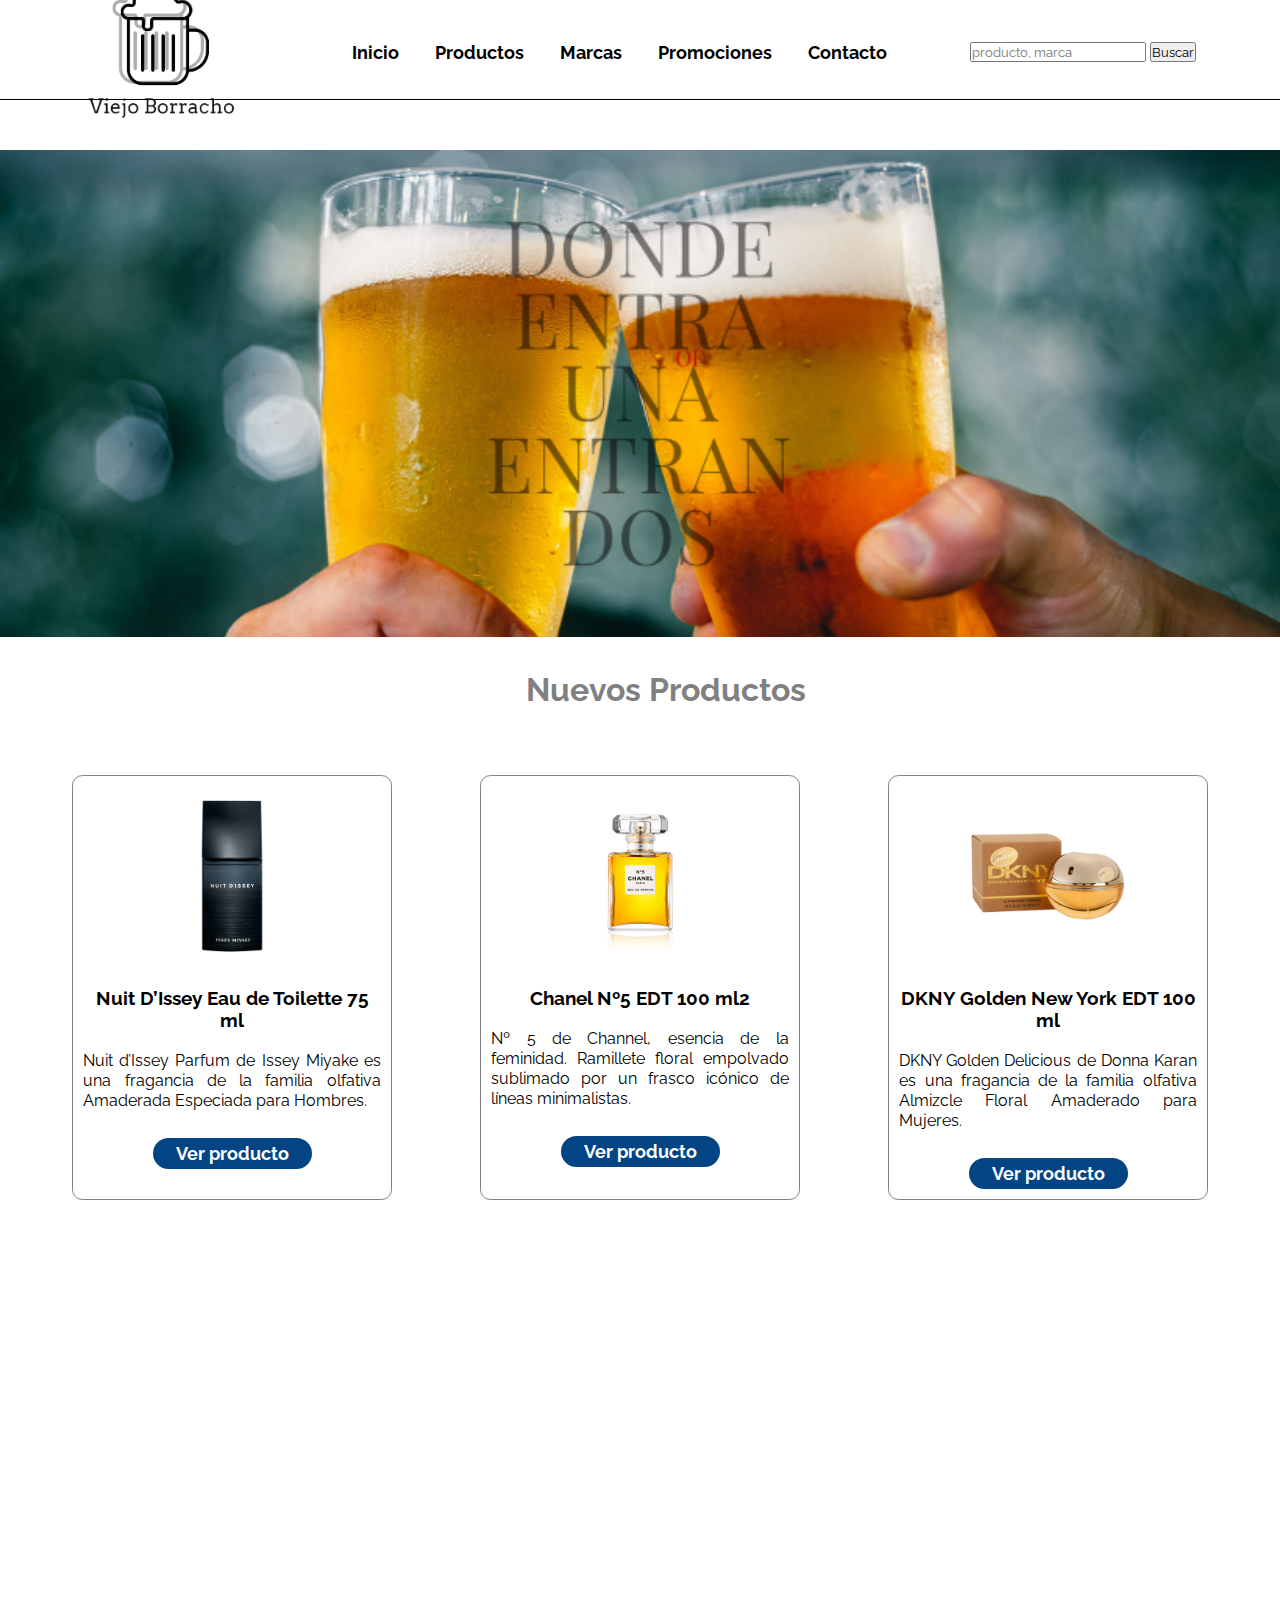
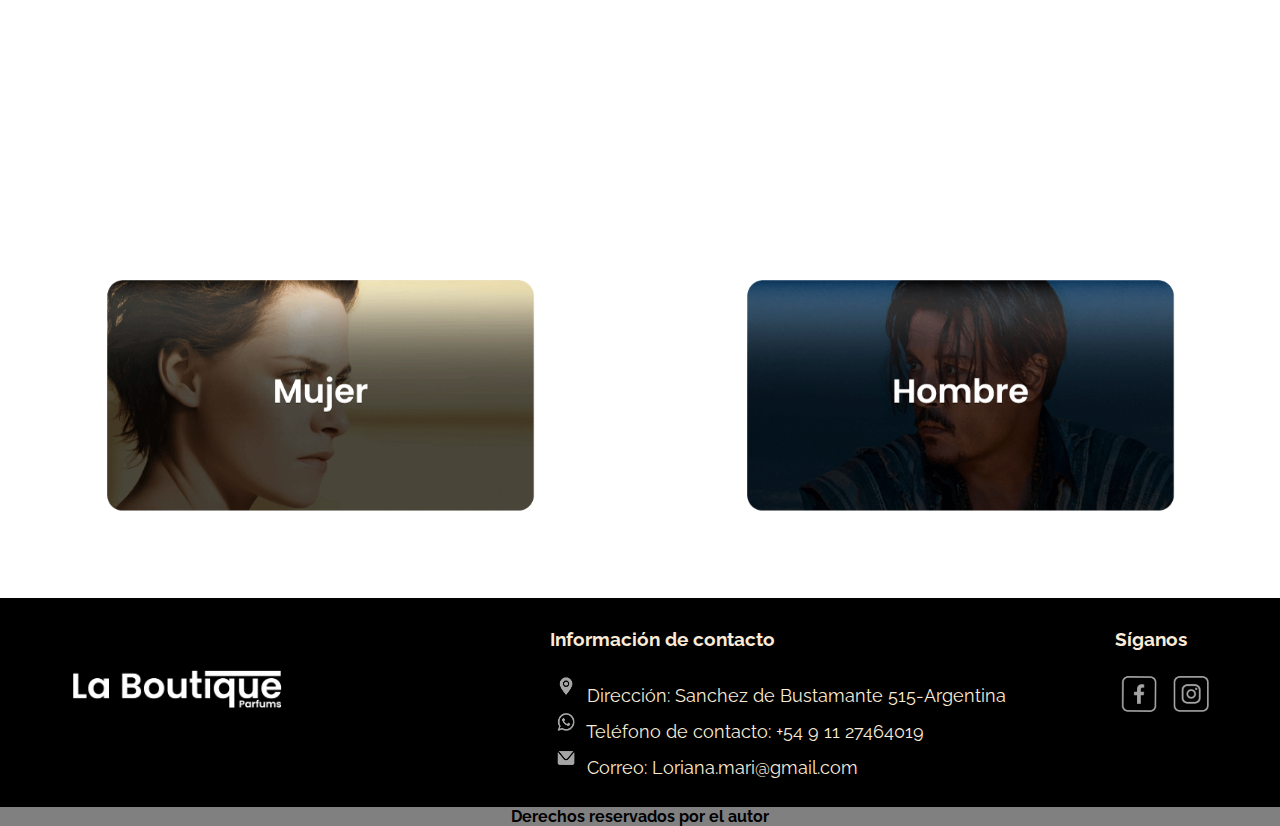
==== index.html @ 7828b030 "first commit" ====
<!DOCTYPE html>
<html lang="es">

<head>
    <meta charset="UTF-8">
    <meta http-equiv="X-UA-Compatible" content="IE=edge">
    <meta name="viewport" content="width=device-width, initial-scale=1.0">
    <link href="https://cdn.jsdelivr.net/npm/bootstrap@5.1.3/dist/css/bootstrap.min.css" rel="stylesheet"
        integrity="sha384-1BmE4kWBq78iYhFldvKuhfTAU6auU8tT94WrHftjDbrCEXSU1oBoqyl2QvZ6jIW3" crossorigin="anonymous">
    <link rel="stylesheet" href="./assets/css/style.css">
    <title>El viejo borracho</title>
</head>

<body>
    <div class="gridContainer">
        <header class="header">
            <div class="viejo-borracho">
                <a href="index.html"><img class="header__logo" src="assets/img/logotipo.png" alt="logo"></a>

            </div>
            <div class="header__menuContainer">

                <Nav class="header__menuNav">
                    <UL class="header__menuNav__item">
                        <li> <a href="/index.html">Inicio</a></li>
                        <li> <a href="./pages/producto.html">Productos</a></li>
                        <li> <a href="./pages/marcas.html">Marcas</a></li>
                        <li> <a href="./pages/promociones.html">Promociones</a></li>
                        <li> <a href="./pages/contacto.html">Contacto</a></li>
                    </UL>
                </Nav>

                <form class="header__menuBuqueda" action="">
                    <input type="search" id="busquedaproducto" placeholder="producto, marca">
                    <input type="submit" id="botonbuscar" value="Buscar">
                </form>
            </div>

        </header>



        <section class="sectionUno">
            <img class="main__sectionBanner__Image" src="./assets/img/My project (1).png" alt="banner perfumes">
        </section>

        <section class="sectionDos">
            <h1>Nuevos Productos</h1>

            <div class="main__sectionNovedades__container">
                <article class="card__product borderRounded">
                    <img class="card__product__image" src="assets/img/isseyMiyake.jpg" alt="Perfume Issey-Miyake" />
                    <h3 class="card__product__title">Nuit D’Issey Eau de Toilette 75 ml</h3>
                    <p class="card__product__text">Nuit d’Issey Parfum de Issey Miyake es una fragancia de la familia
                        olfativa Amaderada Especiada para Hombres.</p>

                    <a href="#" class="card__product__action">Ver producto</a>
                </article>

                <article class="card__product borderRounded">
                    <img class="card__product__image" src="assets/img/chanel.jpg" alt="Perfume Chanel N°5" />
                    <h3 class="card__product__title">Chanel Nº5 EDT 100 ml2</h3>
                    <p class="card__product__text">Nº 5 de Channel, esencia de la feminidad. Ramillete
                        floral empolvado sublimado por un frasco icónico de líneas minimalistas.</p>
                    <a href="#" class="card__product__action">Ver producto</a>
                </article>

                <article class="card__product borderRounded">
                    <img class="card__product__image" src="assets/img/dknyGolden.jpg" alt="Prfume Donna Karan" />
                    <h3 class="card__product__title">DKNY Golden New York EDT 100 ml</h3>
                    <p class="card__product__text"> DKNY Golden Delicious de Donna Karan es una fragancia de la familia
                        olfativa Almizcle Floral Amaderado para Mujeres. </p>
                    <a href="#" class="card__product__action">Ver producto</a>
                </article>
            </div>

        </section>

        <section class="sectionTres">
            <a href=""><img class="perfumes__mujer" src="assets/img/perfumeMujer.png" alt="Sección Mujer" /></a>
        </section>

        <section class="videoNovedades">
            <iframe class="videoPerfume" width="560" height="315" src="https://www.youtube.com/embed/X_y38L1RINU?loop=1"
                title="YouTube video player" frameborder="0"
                allow="accelerometer; autoplay; clipboard-write; encrypted-media; gyroscope; picture-in-picture"
                allowfullscreen></iframe>
        </section>

        <section class="sectionCuatro">
            <a href=""><img class="perfumes__hombre" src="assets/img/perfumeHombre.png" alt="Sección Hombre" /></a>
        </section>


        <footer class="footer">

            <div class="footer__container">

                <div class="columna__logo">
                    <a href="texto.html"><img class="header__logo" src="assets/img/logoBlanco.png" alt="logo"></a>
                </div>

                <div class="columnaMapa_informacion">
                    <div class="columna_mapa">
                        <iframe class="columna__mapa_image"
                            src="https://www.google.com/maps/embed?pb=!1m18!1m12!1m3!1d1642.0064035159683!2d-58.41506476319437!3d-34.60383765806939!2m3!1f0!2f0!3f0!3m2!1i1024!2i768!4f13.1!3m3!1m2!1s0x95bcca8bad633cbd%3A0x77836faeba3588ee!2sS%C3%A1nchez%20de%20Bustamante%20515%2C%20C1173%20ABI%2C%20Buenos%20Aires!5e0!3m2!1ses!2sar!4v1647540868487!5m2!1ses!2sar"
                            width="600" height="450" style="border:0;" allowfullscreen="" loading="lazy"></iframe>
                    </div>

                    <div class="columna__informacion">
                        <h3 class="columna__title">Información de contacto</h3>
                        <ul class="columna__informacion_ul">

                            <li class="columna__informacion_ulLi">
                                <a href="https://www.google.com/maps/place/S%C3%A1nchez+de+Bustamante+515,+C1173+ABI,+Buenos+Aires/@-34.6037869,-58.4165417,17z/data=!3m1!4b1!4m5!3m4!1s0x95bcca8bad633cbd:0x77836faeba3588ee!8m2!3d-34.6037869!4d-58.414353"
                                    target="_blank" class="informacion__contacto"><img
                                        class="columna__informacion__image" src="./assets/img/logoUbicacion.png" alt="">
                                    Dirección: Sanchez de Bustamante 515-Argentina</a>
                            </li>

                            <li class="columna__informacion_ulLi">
                                <a href="https://wa.me/1127464019?text=¡Hola!" class="informacion__contacto"
                                    target="_blank"><img class="columna__informacion__image"
                                        src="./assets/img/logoTelefono.png" alt=""> Teléfono de contacto: +54 9 11
                                    27464019</a>
                            </li>
                            <li class="columna__informacion_ulLi">
                                <a href="mailto:loriana.mari@gmail.com" class="informacion__contacto"><img
                                        class="columna__informacion__image" src="./assets/img/logoMail.png" alt="">
                                    Correo: Loriana.mari@gmail.com</a>
                            </li>
                        </ul>

                    </div>
                </div>

                <div class="columna__redes">
                    <h3 class="columna__title">Síganos</h3>
                    <ul class="columna__redes__ul">
                        <li class="columna__redes__ulLi">
                            <a href="https://es-la.facebook.com/" target="_blank"><img class="columna__redes__image"
                                    src="./assets/img/logoFacbook.png" alt="Logo Facebook"></a>
                        </li>

                        <li class="columna__redes__ulLi">
                            <a href="https://www.instagram.com/?hl=es-la" target="_blank"><img
                                    class="columna__redes__image" src="./assets/img/logoinstagram.png"
                                    alt="Logo Instagram"></a>
                        </li>
                    </ul>

                </div>


            </div>

            <div class="footer__derechos">
                <p>Derechos reservados por el autor</p>
            </div>

        </footer>
    </div>
    <script src="https://cdn.jsdelivr.net/npm/bootstrap@5.1.3/dist/js/bootstrap.bundle.min.js"
        integrity="sha384-ka7Sk0Gln4gmtz2MlQnikT1wXgYsOg+OMhuP+IlRH9sENBO0LRn5q+8nbTov4+1p"
        crossorigin="anonymous"></script>
</body>

</html>
---- assets/css/style.css ----
@import url('https://fonts.googleapis.com/css2?family=Raleway:ital,wght@0,100;0,200;1,100&display=swap');

* {
    font-family: 'Raleway', sans-serif;
    box-sizing: border-box;
    margin: 0;
    padding: 0;

}

body {
    background-color: white;
}

li,
a {
    color: black;
    font-weight: bold;
    font-size: large;
    text-decoration: none;
}

h1 {
    color: rgb(128, 128, 128);
    font-weight: bold;
    font-size: xx-large;
    text-align: center;
    margin-top: 30px;
    margin-left: 3.2rem;
    margin-bottom: 3.2rem;
}

h2 {
    color: gray;
    font-weight: bold;
    font-size: x-large;
    text-align: center;
    margin-top: 2rem;
    margin-left: 3.125rem;
    margin-bottom: 3.125rem;
}

.precio {
    color: #7d8c96;
    text-align: center;
    margin-bottom: 1rem;
    font-weight: bold;
}

span {
    color: red;
    text-decoration: line-through;
    font-weight: bold;
}

#check {
    display: none;
}

.header {
    grid-area: header;
    display: flex;
    justify-content: space-around;
    align-items: center;
    padding-top: 1rem;
    padding-bottom: 0.65rem;
    padding-left: 1rem;
    padding-right: 1rem;
    background-color: rgb(255, 255, 255);
    border-color: rgb(128, 128, 128);
    border-bottom: solid;
    border-width: 0.063rem;

}

nav label {
    display: none;
    width: 30px;
    height: 30px;
    padding: 10px;
    border-right: 1px solid gr;
    cursor: pointer;
}

.header__logo {
    width: 14rem;
    cursor: pointer;
}

.header__menuContainer {
    display: flex;
}

.header__menuNav__item {
    list-style: none;
}

.header__menuNav__item li {
    display: inline-block;
    padding: 1rem;
}

.header__menuNav__item li a:hover {
    color: rgb(128, 128, 128);
}

.header__menuBuqueda {
    padding: 1rem;
    margin-left: 3.2rem;
    margin-right: 1.25rem;
}

.sectionUno {
    grid-area: sectionUno;
}

.main__sectionBanner__Image {
    width: 100%;
    height: 90%;
    margin: auto;
    margin-top: 50px;
}

.sectionDos {
    grid-area: sectionDos;
}

.main__sectionNovedades__container {
    background-color: white;
    display: flex;
    flex-direction: row;
    flex-wrap: wrap;
    justify-content: space-evenly;
    align-items: stretch;
}

.card__product {
    width: 25%;
    border-color: gray;
    border-style: solid;
    border-width: 0.063rem;
    margin: 1rem;
    transition: tranform 3s;
}

.card__product:hover {
    transform: scale(1.1);
}

.card__product__image {
    width: 200px;
    display: block;
    margin: 0 auto;
}

.card__product__text {
    padding: 0.65rem;
    margin-top: 0.313rem;
    margin-bottom: 1rem;
    text-align: justify;
    line-height: 1.25rem;
}

.card__product__title {
    margin: 0.65rem;
    text-align: center;
    color: black;
}

.card__product__action {
    background-color: rgba(3, 68, 132, 1);
    display: block;
    width: 50%;
    padding: 0.313rem;
    margin: auto;
    margin-bottom: 10px;
    text-decoration: none;
    font-weight: bold;
    color: #ffffff;
    text-align: center;
    border-radius: 3.125rem;
}

.card__product__action:hover {
    background-color: black;
    
}

.borderRounded {
    border-radius: 0.65rem;
}

.videoNovedades {
    grid-area: videoNovedades;
    width: 65rem;
    display: block;
    margin: 0 auto;
    margin-top: 5rem;
}

.videoPerfume {
    width: 100%;
    height: 100%;
}

.sectionTres {
    grid-area: sectionTres;
    margin: 5rem 0px;
}

.perfumes__mujer {
    display: block;
    width: 70%;
    transition: all 300ms;
    position: relative;
    margin: auto;
    height: auto;
}

.perfumes__mujer:hover {
    transform: scale(1.15);
}

.sectionCuatro {
    grid-area: sectionCuatro;
    margin: 5rem 0px;
}

.perfumes__hombre {
    display: block;
    width: 70%;
    transition: all 300ms;
    position: relative;
    margin: auto;
    height: auto;
}

.perfumes__hombre:hover {
    transform: scale(1.15);
}

.footer {
    grid-area: footer;
}

.footer__container {
    background-color: rgb(0, 0, 0);
    display: flex;
    justify-content: space-around;
    align-items: flex-start;
    padding-top: 0.65rem;
    padding-bottom: 0.313rem;
    padding-left: 0.65rem;
    padding-right: 0.65rem;
}

.columna__logo {
    margin-top: 3.5rem;
}

.columna__title {
    color: rgb(250, 235, 215);
    margin-top: 1.25rem;
    margin-bottom: 1.25rem;
}

.columnaMapa_informacion {
    display: flex;
}

.columna__mapa_image {
    width: 8rem;
    height: 8rem;
    margin-top: 1.65rem;
    margin-right: 1.5rem;
}

.columna__informacion {
    margin-bottom: 1.5rem;
    margin-top: auto;
}

.columna__informacion__image {
    width: 2rem;
    height: 2rem;
}

.columna__informacion_ul {
    list-style: none;
}

.informacion__contacto {
    font-weight: normal;
    color: rgb(250, 235, 215);
}

.informacion__contacto:hover {
    color: white;
}

.columna__redes__ul {
    list-style: none;
}

.columna__redes__ulLi {
    display: inline-block;
}

.columna__redes__image {
    width: 3rem;
    height: 3rem;
    object-fit: cover;
    object-position: center;
    margin-right: auto;
}

.footer__derechos {
    color: black;
    background-color: gray;
    font-weight: bold;
    text-align: center;
}

/*páginas PRODUCTOS y PROMOCIONES*/

.main__sectionProducto {
    grid-area: main__sectionProducto;
}

.main__sectionProducto__container {
    background-color: white;
    display: flex;
    flex-direction: row;
    flex-wrap: wrap;
    justify-content: center;
    align-items: center;
}

.card__sectionProducto {
    width: 20%;
    border-color: gray;
    border-style: solid;
    border-width: 0.063rem;
    margin: 1.25rem;
}

.card__sectionProducto__image {
    width: 100%;
}

.card__sectionProducto__title {
    color: black;
    text-align: center;
    font-weight: bold;
    font-size: medium;
    margin-top: 1.25rem;
    margin-left: 1.5rem;
    margin-right: 1.5rem;
    margin-bottom: 2.5rem;
}

.card__product__actionCarrito {
    background-color: rgba(3, 68, 132, 1);
    display: block;
    width: 60%;
    padding: 0.313rem;
    margin: auto;
    margin-bottom: 10px;
    text-decoration: none;
    font-weight: bold;
    color: #ffffff;
    text-align: center;
    border-radius: 3.125rem;
    transition: transform 1s;
}

.card__product__actionCarrito:hover {
    transform: scale(1.2);
}

.card__product__actionCarrito:hover {
    background-color: black;
}

.tituloPromociones {
    color: #000046;
    animation-name: animation;
    animation-duration: 3s;
    animation-iteration-count: infinite;
}

@keyframes animation {
    0%{
        transform: scale(1);
        color: #000046;
    }
    50%{
        transform: scale(1.2);
        color: #1c9ea3;
    }

    100%{
        transform: scale(1);
        color: #000046;
    }
}
/*PÁGINA MARCAS*/
.sectionMarcas {
    grid-area: sectionMarcas;
}

.section__marcasContainer {
    background-color: white;
    display: flex;
    flex-direction: row;
    flex-wrap: wrap;
    justify-content: center;
    align-items: center;
}

.section__marcasContainer__ulLi {
    width: 25%;
    margin: 1rem;
}

.marcas__image {
    width: 100%;
    height: 100%;
    object-fit: cover;
    object-position: center;

}

/*página CONTACTO*/
.section__contacto {
    grid-area: section__contacto;
    text-align: center;
    color: black;
    font-weight: bold;
}

.section__contacto__containerFormulario {
    width: 100%;
    max-width: 30rem;
    padding: 2rem 1rem;
    border: 1px solid black;
    border-radius: 1rem;
    margin: 2rem auto;
    background: linear-gradient(to right, #292E49, #536976, #BBD2C5);
}

.formulario__input {
    width: 18.75rem;
    height: 2.5rem;
    margin: 0.313rem;
    text-align: center;
    border-radius: 0.65rem;
}

.formulario__textarea {
    width: 18.75rem;
    height: 6.25rem;
    text-align: center;
    border-radius: 0.65rem;
    border-width: 0.125rem;
    margin: 0.313rem;
}

.formulario__input__boton {
    width: 4.375rem;
    height: 2rem;
    background-color: rgb(219, 211, 211);
    text-align: center;
    font-weight: bold;
}

.formulario__input__boton:hover {
    background-color: rgb(196, 193, 193);
}

.mapa {
    grid-area: mapa;
}

.mapa_ubicacion {
    width: 65rem;
    display: block;
    margin: 0 auto;
    margin-bottom: 5rem;
}

/*VISTA DESKTOP*/
@media screen and (min-width: 1108px) {
    .gridContainer {
        display: grid;
        grid-template-areas:
            "header header header header header header"
            "sectionUno sectionUno sectionUno sectionUno sectionUno sectionUno"
            "sectionDos sectionDos sectionDos sectionDos sectionDos sectionDos"
            "videoNovedades videoNovedades videoNovedades videoNovedades videoNovedades videoNovedades"
            "sectionTres sectionTres sectionTres  sectionCuatro sectionCuatro sectionCuatro"
            "footer footer footer footer footer footer ";
        grid-template-columns: repeat(6, 1fr);
        grid-template-rows: 100px auto 1fr 1fr auto auto;
    }


    /*página PRODUCTO y PROMOCIONES*/

    .gridProduct {
        display: grid;
        grid-template-areas:
        "header header header"
        "main__sectionProducto main__sectionProducto main__sectionProducto"
        "footer footer footer";
        grid-template-columns: repeat(3, 1fr);
        grid-template-rows: 100px 1fr auto;
    }

    /*página MARCAS*/

    .gridMarcas {
        display: grid;
        grid-template-areas:
            "header header header"
            "sectionMarcas sectionMarcas sectionMarcas"
            "footer footer footer";
        grid-template-columns: repeat(3, 1fr);
        grid-template-rows: 100px 1fr auto;
    }


    /*página CONTACTO*/

    .gridContacto {
        display: grid;
        grid-template-areas:
            "header header header"
            "section__contacto section__contacto section__contacto"
            "mapa mapa mapa"
            "footer footer footer";
        grid-template-columns: repeat(3, 1fr);
        grid-template-rows: 100px 1fr auto auto;
    }
}

/*VISTA TABLET*/ /*apliqué para table sólo cambios en el header y el color del formulario de contacto, el resto lo quise mantener por ahora distribuido de la misma manera que la versión desktop*/
@media screen and (min-width: 800px) and (max-width: 1107px) {
    .gridContainer {
        display: grid;
        grid-template-areas:
            "header header header header"
            "sectionUno sectionUno sectionUno sectionUno"
            "sectionDos sectionDos sectionDos sectionDos"
            "videoNovedades videoNovedades videoNovedades videoNovedades"
            "sectionTres sectionTres  sectionCuatro sectionCuatro"
            "footer footer footer footer";
        grid-template-columns: repeat(4, 1fr);
        grid-template-rows: 150px auto 1fr 1fr auto auto;
    }


    .header__menuContainer {
        display: flex;
        flex-direction: column;
        align-items: center;
    }

    .videoNovedades {
        grid-area: videoNovedades;
        width: 80%;
    }

    .footer__container {
        flex-direction: column;
        align-items: center;
        justify-content: center;
    }


    /*página PRODUCTO y PROMOCIONES*/

    .gridProduct {
        display: grid;
        grid-template-areas:
        "header header header"
        "main__sectionProducto main__sectionProducto main__sectionProducto"
        "footer footer footer";
        grid-template-columns: repeat(3, 1fr);
        grid-template-rows: 150px 1fr auto;
    }


    /*página MARCAS*/

    .gridMarcas {
        display: grid;
        grid-template-areas:
            "header header header"
            "sectionMarcas sectionMarcas sectionMarcas"
            "footer footer footer";
        grid-template-columns: repeat(3, 1fr);
        grid-template-rows: 150px 1fr auto;
    }



    /*página CONTACTO*/

    .gridContacto {
        display: grid;
        grid-template-areas:
            "header header header"
            "section__contacto section__contacto section__contacto"
            "mapa mapa mapa"
            "footer footer footer";
        grid-template-columns: repeat(3, 1fr);
        grid-template-rows: 150px 1fr auto auto;
    }

    .section__contacto__containerFormulario {
        background: linear-gradient(to right, #3f2b96, #a8c0ff); 
    }
}

/*--------------------------*/

/*VISTA MOBILE*/
@media screen and (max-width: 799px) {
    .gridContainer {
        display: grid;
        grid-template-areas:
            "header header"
            "sectionUno sectionUno"
            "sectionDos sectionDos"
            "videoNovedades videoNovedades"
            "sectionTres sectionTres"
            "sectionCuatro sectionCuatro"
            "footer footer";
        grid-template-columns: repeat(2, auto);
        grid-template-rows: 280px auto 1fr auto auto auto;
    }

    .header {
        flex-direction: column;
        justify-content: space-between;
    }

    nav label {
        display: block;

    }

    .header__menuContainer {
        display: flex;
        flex-direction: column;
        align-items: center;
        
    }

    .header__menuNav__item li {
        display: block;
        padding: 1rem;
        line-height: 0px;
        text-align: center; 
    }

    .header__menuBuqueda {
        width: 90%;
    }


    .main__sectionBanner__Image {
        height: 80%;
    
    }


    .main__sectionNovedades__container {
        justify-content: space-around;
        align-items: center;
    }


    .card__product {
        width: 60%;
    }

    .videoNovedades {
        grid-area: videoNovedades;
        width: 30rem;
        height: 25rem;
    }

    .sectionTres {
        grid-area: sectionTres;
        margin: 2rem 0px;
    }

    .perfumes__mujer {
        display: block;
        width: 50%;
    }

    .sectionCuatro {
        grid-area: sectionCuatro;
        margin: 2rem 0px;
    }

    .perfumes__hombre {
        display: block;
        width: 50%;
    }

    .footer__container {
        
        display: flex;
        flex-direction: column;
        justify-content: space-around;
        align-items: center;
    }

    .columna__title {
        text-align: center;
    }

    .columnaMapa_informacion {
        display: flex;
        flex-direction: column;
        justify-content: center;
        align-items: center;
    }


    .columna__informacion_ulLi {
        text-align: center;
    
    }

    /*página PRODUCTO Y promociones*/

    .gridProduct {
        display: grid;
        grid-template-areas:
            "header header"
            "main__sectionProducto main__sectionProducto"
            "footer footer";
        grid-template-columns: repeat(2, 1fr);
        grid-template-rows: 280px 1fr auto;
    }

    .card__sectionProducto {
        width: 100%;
    }


    /*página MARCAS*/

    .gridMarcas {
        display: grid;
        grid-template-areas:
            "header header"
            "sectionMarcas sectionMarcas"
            "footer footer";
        grid-template-columns: repeat(2, 1fr);
        grid-template-rows: 280px 1fr auto;
    }


    .section__marcasContainer__ulLi {
        width: 40%;
    }

    /*página CONTACTO*/

    .gridContacto {
        display: grid;
        grid-template-areas:
            "header header"
            "section__contacto section__contacto"
            "mapa mapa"
            "footer footer";
        grid-template-columns: repeat(2, 1fr);
        grid-template-rows: 280px 1fr auto auto;
    }

    .section__contacto__containerFormulario {
        width: 75%;
        background: linear-gradient(to right, #1CB5E0, #000046);
    }

    .formulario__input {
        width: 80%;
    }
    
    .formulario__textarea {
        width: 80%;
    }
    
    .formulario__input__boton {
        width: 4rem;
    }

    .mapa_ubicacion {
        width: 25rem;
        height: 25rem;
    }

    .viejo-borracho {
    margin-top: 50px;
}}
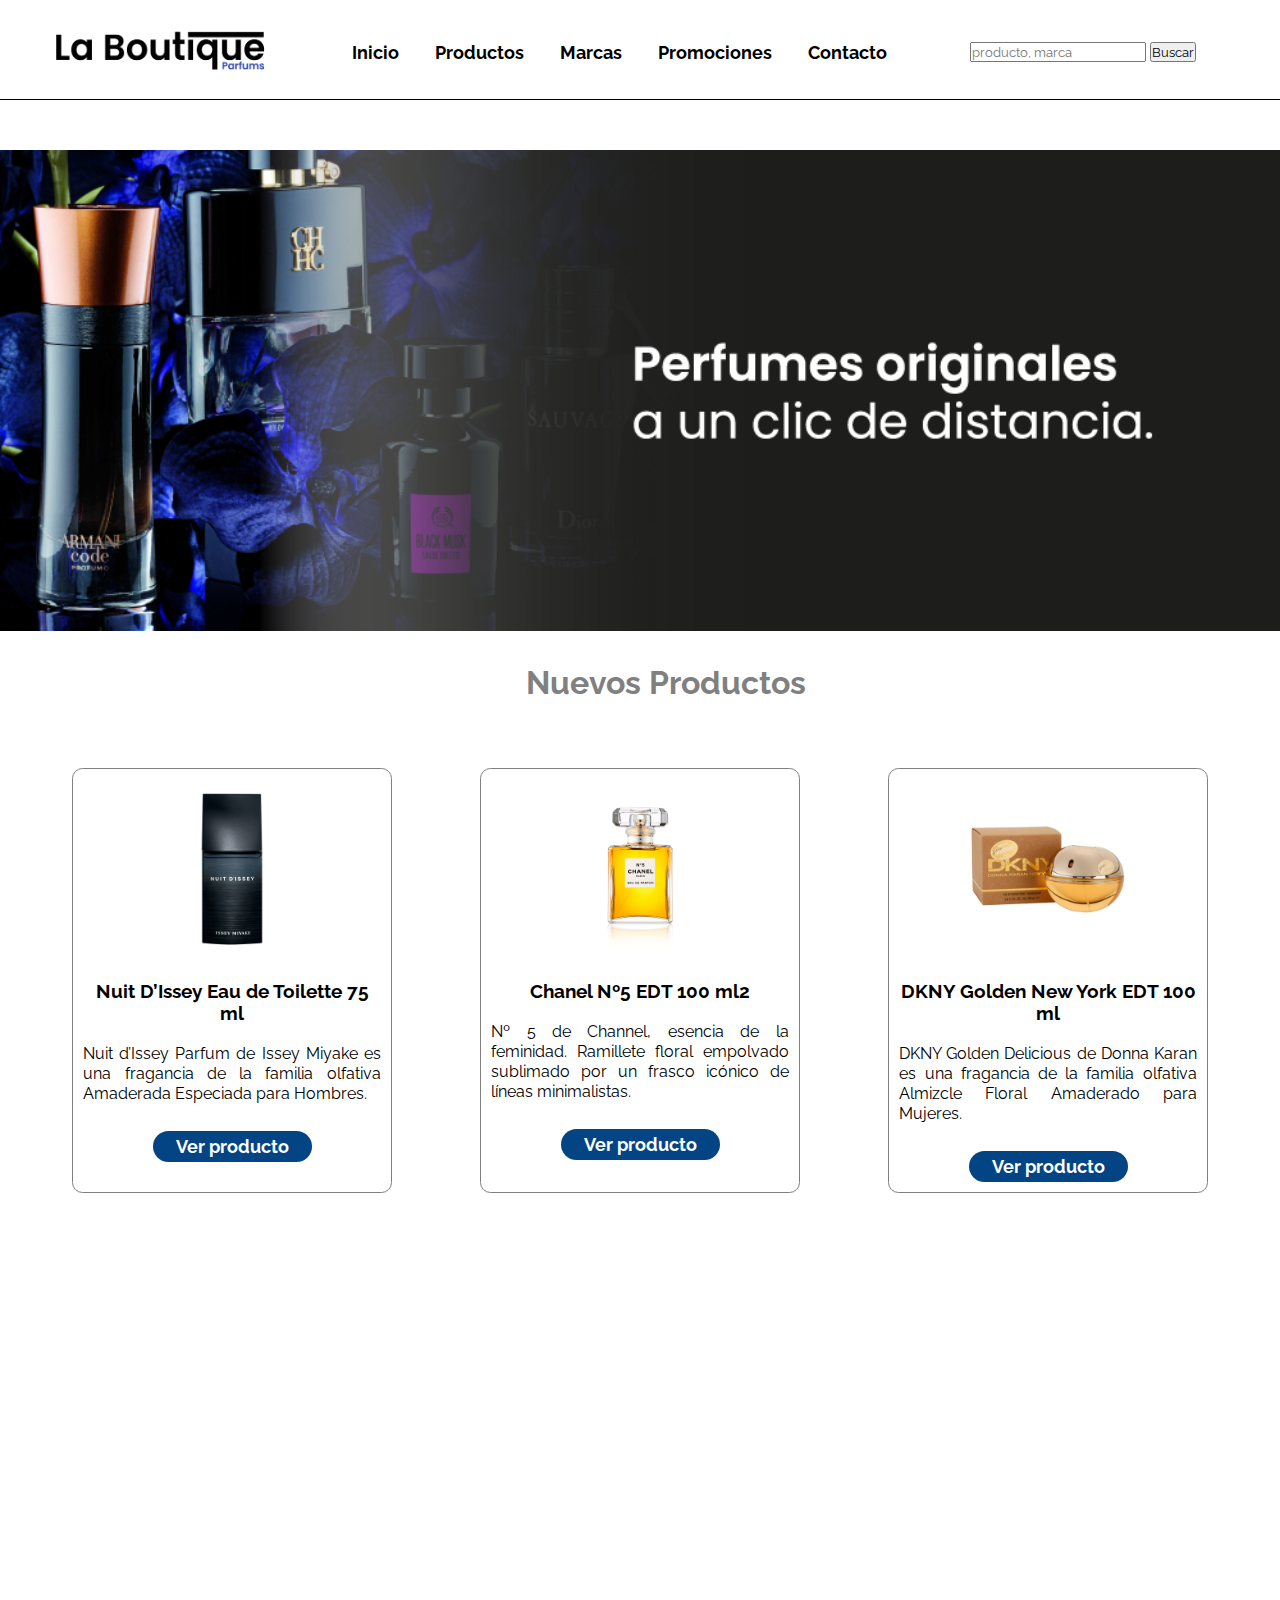
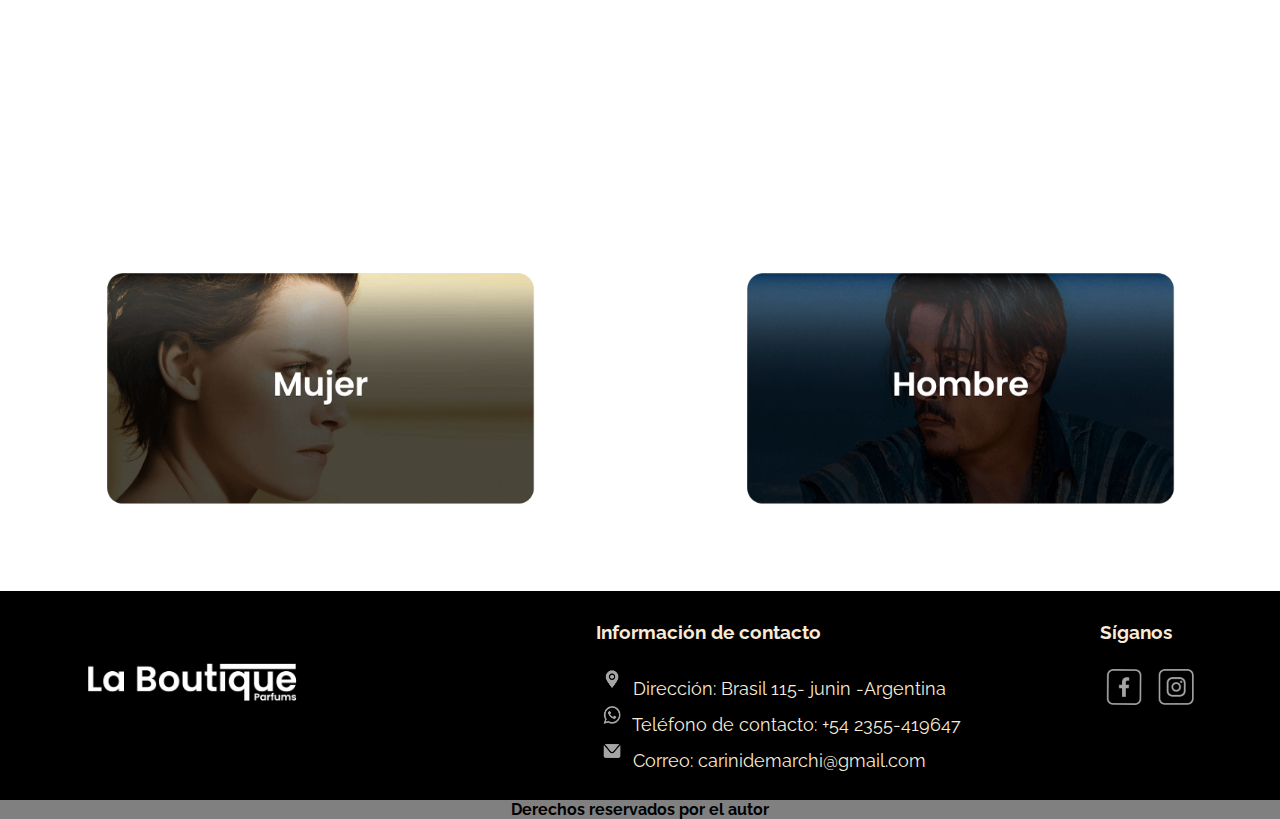
==== commit 8ebd58ca: "Update index.html" ====
--- a/index.html
+++ b/index.html
@@ -8,16 +8,16 @@
     <link href="https://cdn.jsdelivr.net/npm/bootstrap@5.1.3/dist/css/bootstrap.min.css" rel="stylesheet"
         integrity="sha384-1BmE4kWBq78iYhFldvKuhfTAU6auU8tT94WrHftjDbrCEXSU1oBoqyl2QvZ6jIW3" crossorigin="anonymous">
     <link rel="stylesheet" href="./assets/css/style.css">
-    <title>El viejo borracho</title>
+    <title>La Boutique Perfums</title>
 </head>
 
 <body>
     <div class="gridContainer">
         <header class="header">
-            <div class="viejo-borracho">
-                <a href="index.html"><img class="header__logo" src="assets/img/logotipo.png" alt="logo"></a>
 
-            </div>
+            <a href="index.html"><img class="header__logo" src="assets/img/logoNegro.png" alt="logo"></a>
+
+
             <div class="header__menuContainer">
 
                 <Nav class="header__menuNav">
@@ -41,7 +41,7 @@
 
 
         <section class="sectionUno">
-            <img class="main__sectionBanner__Image" src="./assets/img/My project (1).png" alt="banner perfumes">
+            <img class="main__sectionBanner__Image" src="./assets/img/Banner.png" alt="banner perfumes">
         </section>
 
         <section class="sectionDos">
@@ -103,8 +103,7 @@
                 <div class="columnaMapa_informacion">
                     <div class="columna_mapa">
                         <iframe class="columna__mapa_image"
-                            src="https://www.google.com/maps/embed?pb=!1m18!1m12!1m3!1d1642.0064035159683!2d-58.41506476319437!3d-34.60383765806939!2m3!1f0!2f0!3f0!3m2!1i1024!2i768!4f13.1!3m3!1m2!1s0x95bcca8bad633cbd%3A0x77836faeba3588ee!2sS%C3%A1nchez%20de%20Bustamante%20515%2C%20C1173%20ABI%2C%20Buenos%20Aires!5e0!3m2!1ses!2sar!4v1647540868487!5m2!1ses!2sar"
-                            width="600" height="450" style="border:0;" allowfullscreen="" loading="lazy"></iframe>
+                         src="https://www.google.com/maps/embed?pb=!1m18!1m12!1m3!1d1681418.867283625!2d-60.77922900773844!3d-34.603624787622664!2m3!1f0!2f0!3f0!3m2!1i1024!2i768!4f13.1!3m3!1m2!1s0x95b8ead5e58b121b%3A0xdb82ffd1dc5317d!2sBrasil%20115!5e0!3m2!1ses!2sar!4v1653176842891!5m2!1ses!2sar" width="400" height="300" style="border:0;" allowfullscreen="" loading="lazy" referrerpolicy="no-referrer-when-downgrade"></iframe>
                     </div>
 
                     <div class="columna__informacion">
@@ -115,19 +114,18 @@
                                 <a href="https://www.google.com/maps/place/S%C3%A1nchez+de+Bustamante+515,+C1173+ABI,+Buenos+Aires/@-34.6037869,-58.4165417,17z/data=!3m1!4b1!4m5!3m4!1s0x95bcca8bad633cbd:0x77836faeba3588ee!8m2!3d-34.6037869!4d-58.414353"
                                     target="_blank" class="informacion__contacto"><img
                                         class="columna__informacion__image" src="./assets/img/logoUbicacion.png" alt="">
-                                    Dirección: Sanchez de Bustamante 515-Argentina</a>
+                                    Dirección: Brasil 115- junin -Argentina</a>
                             </li>
 
                             <li class="columna__informacion_ulLi">
                                 <a href="https://wa.me/1127464019?text=¡Hola!" class="informacion__contacto"
                                     target="_blank"><img class="columna__informacion__image"
-                                        src="./assets/img/logoTelefono.png" alt=""> Teléfono de contacto: +54 9 11
-                                    27464019</a>
+                                        src="./assets/img/logoTelefono.png" alt=""> Teléfono de contacto: +54 2355-419647</a>
                             </li>
                             <li class="columna__informacion_ulLi">
                                 <a href="mailto:loriana.mari@gmail.com" class="informacion__contacto"><img
                                         class="columna__informacion__image" src="./assets/img/logoMail.png" alt="">
-                                    Correo: Loriana.mari@gmail.com</a>
+                                    Correo: carinidemarchi@gmail.com</a>
                             </li>
                         </ul>
 
@@ -165,4 +163,4 @@
         crossorigin="anonymous"></script>
 </body>
 
-</html>+</html>
